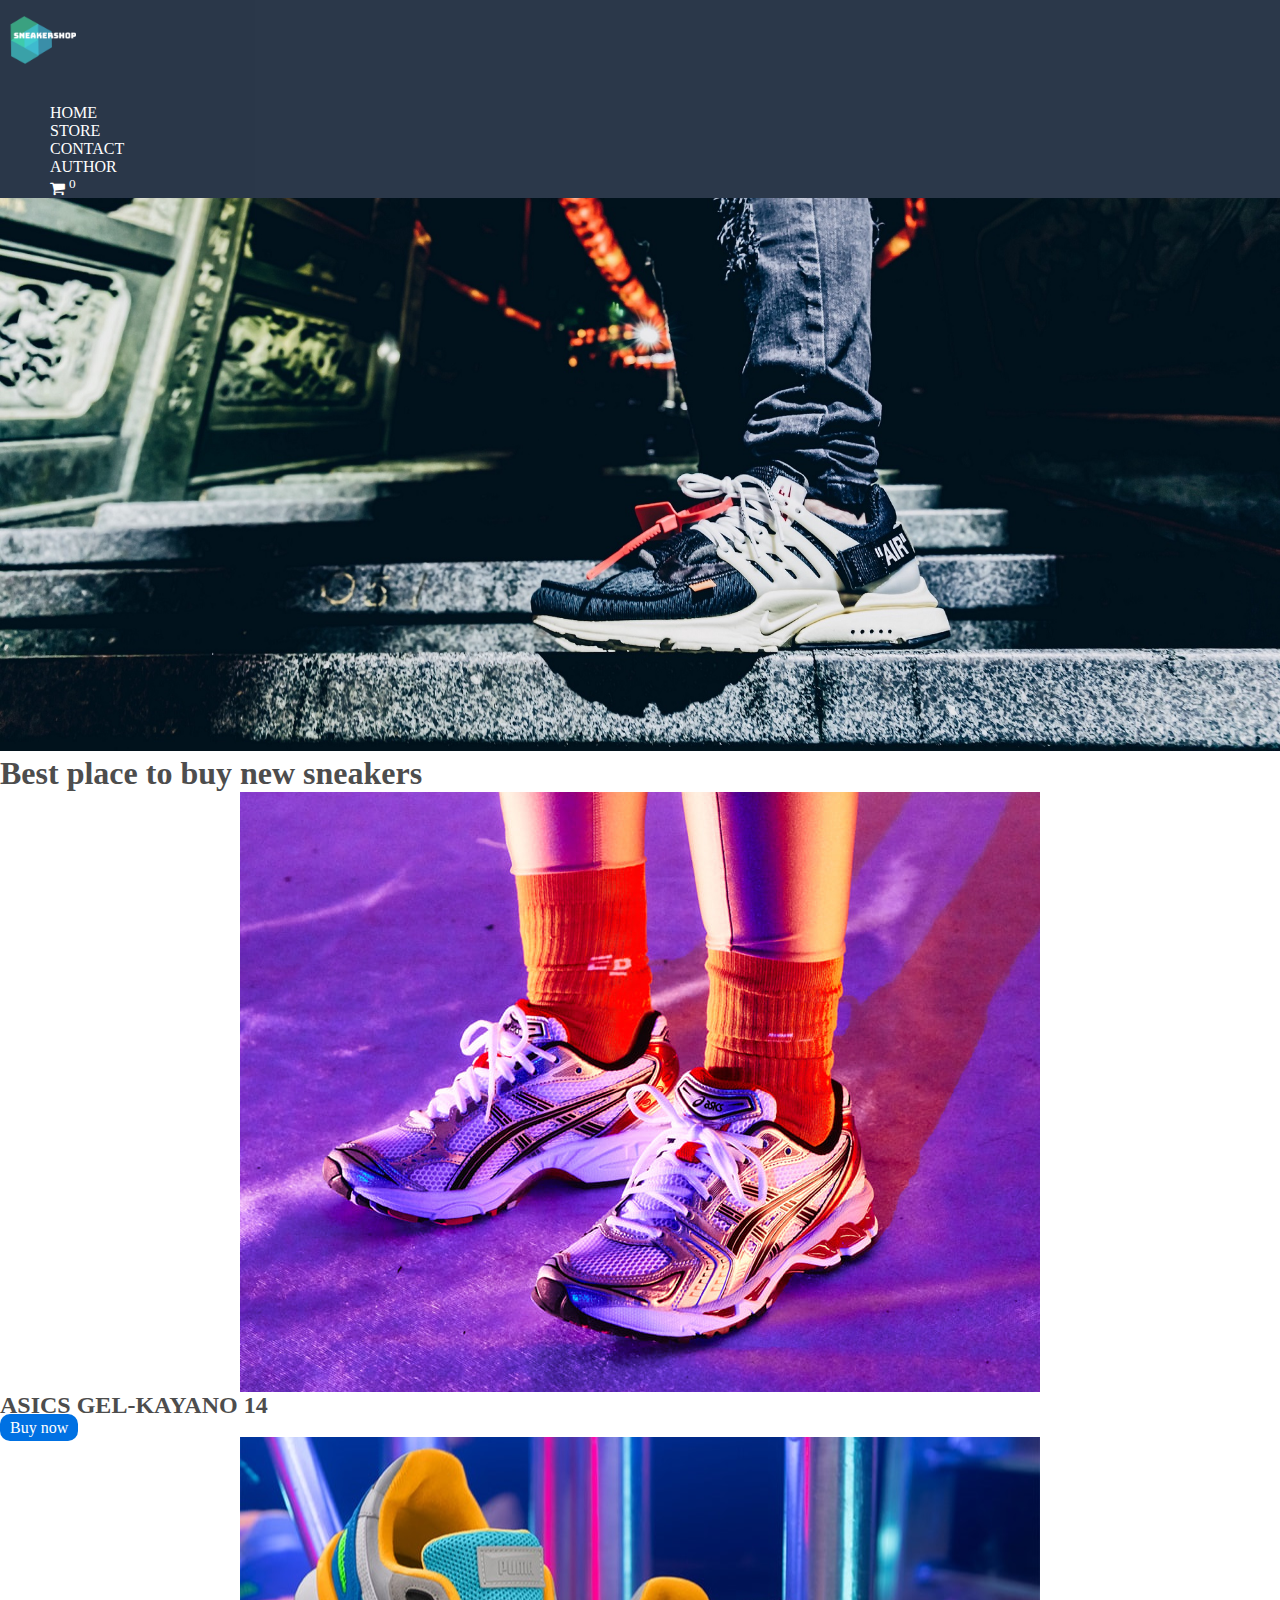
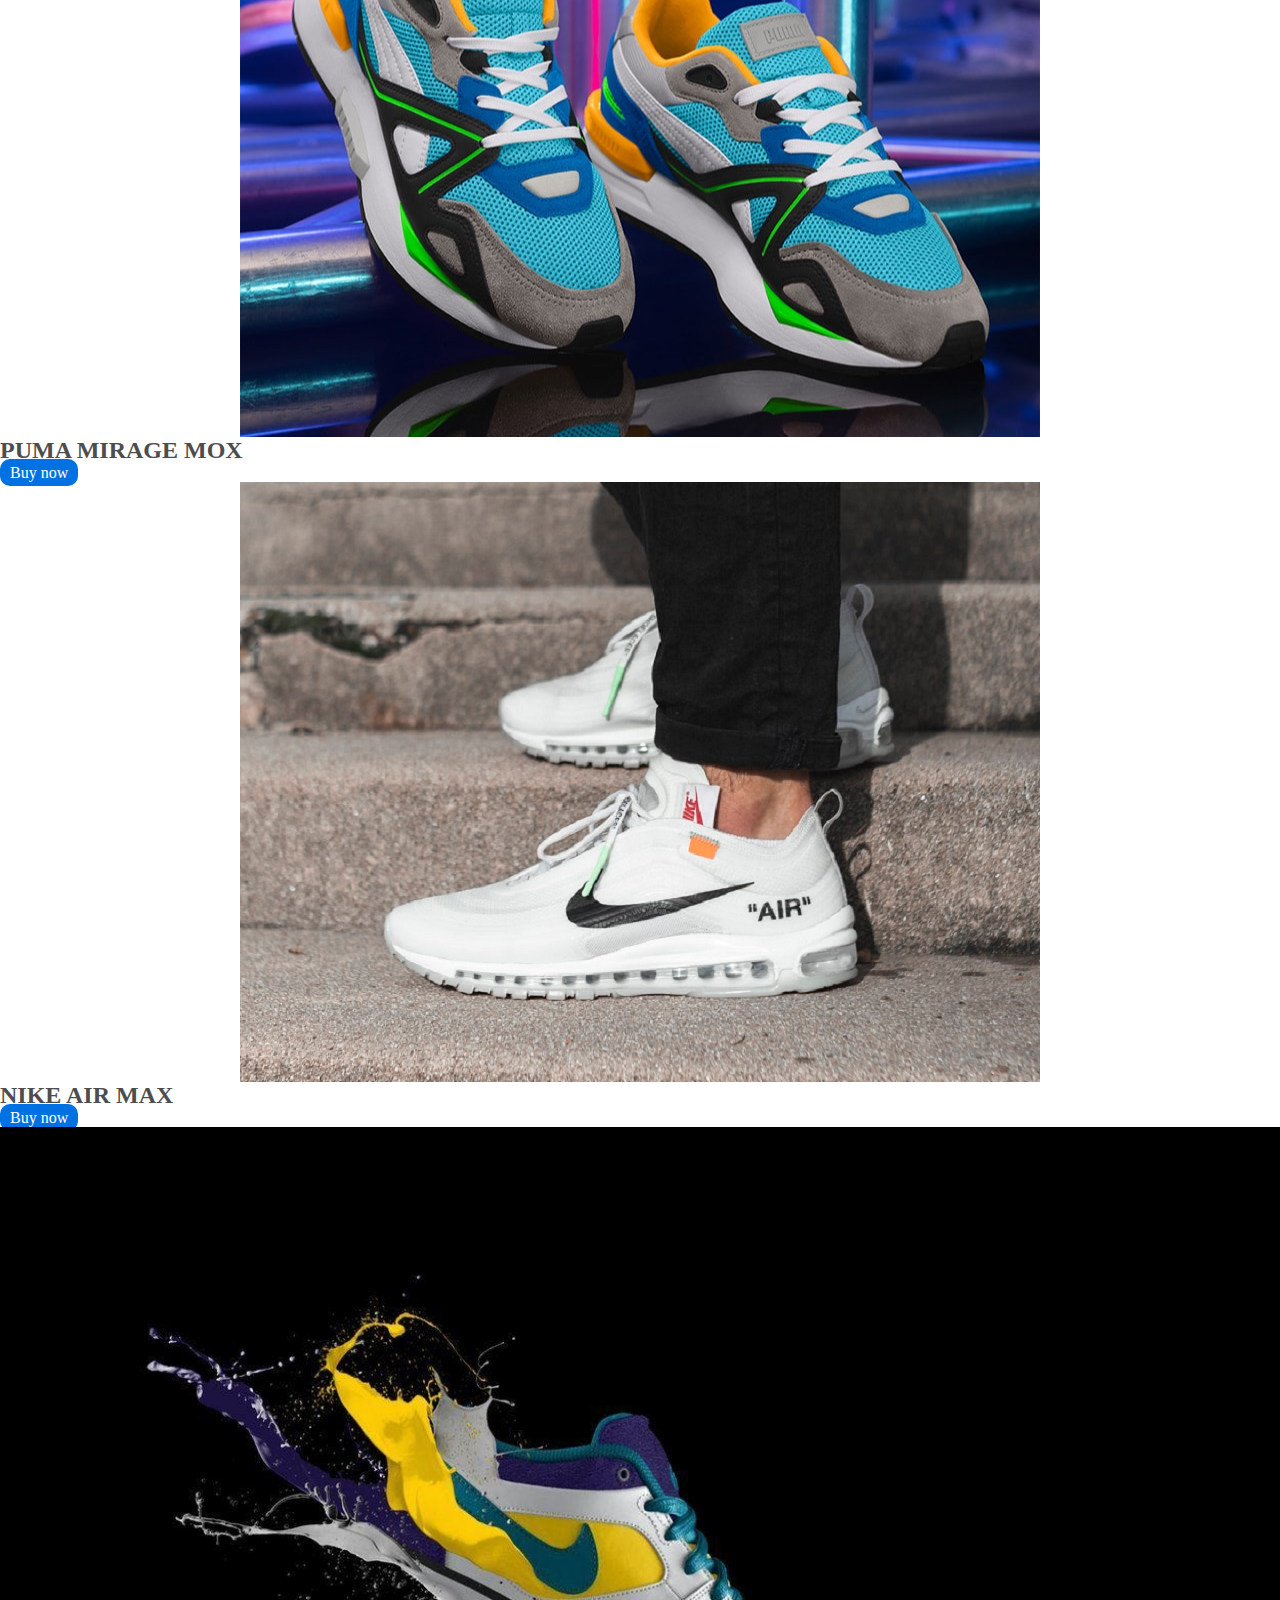
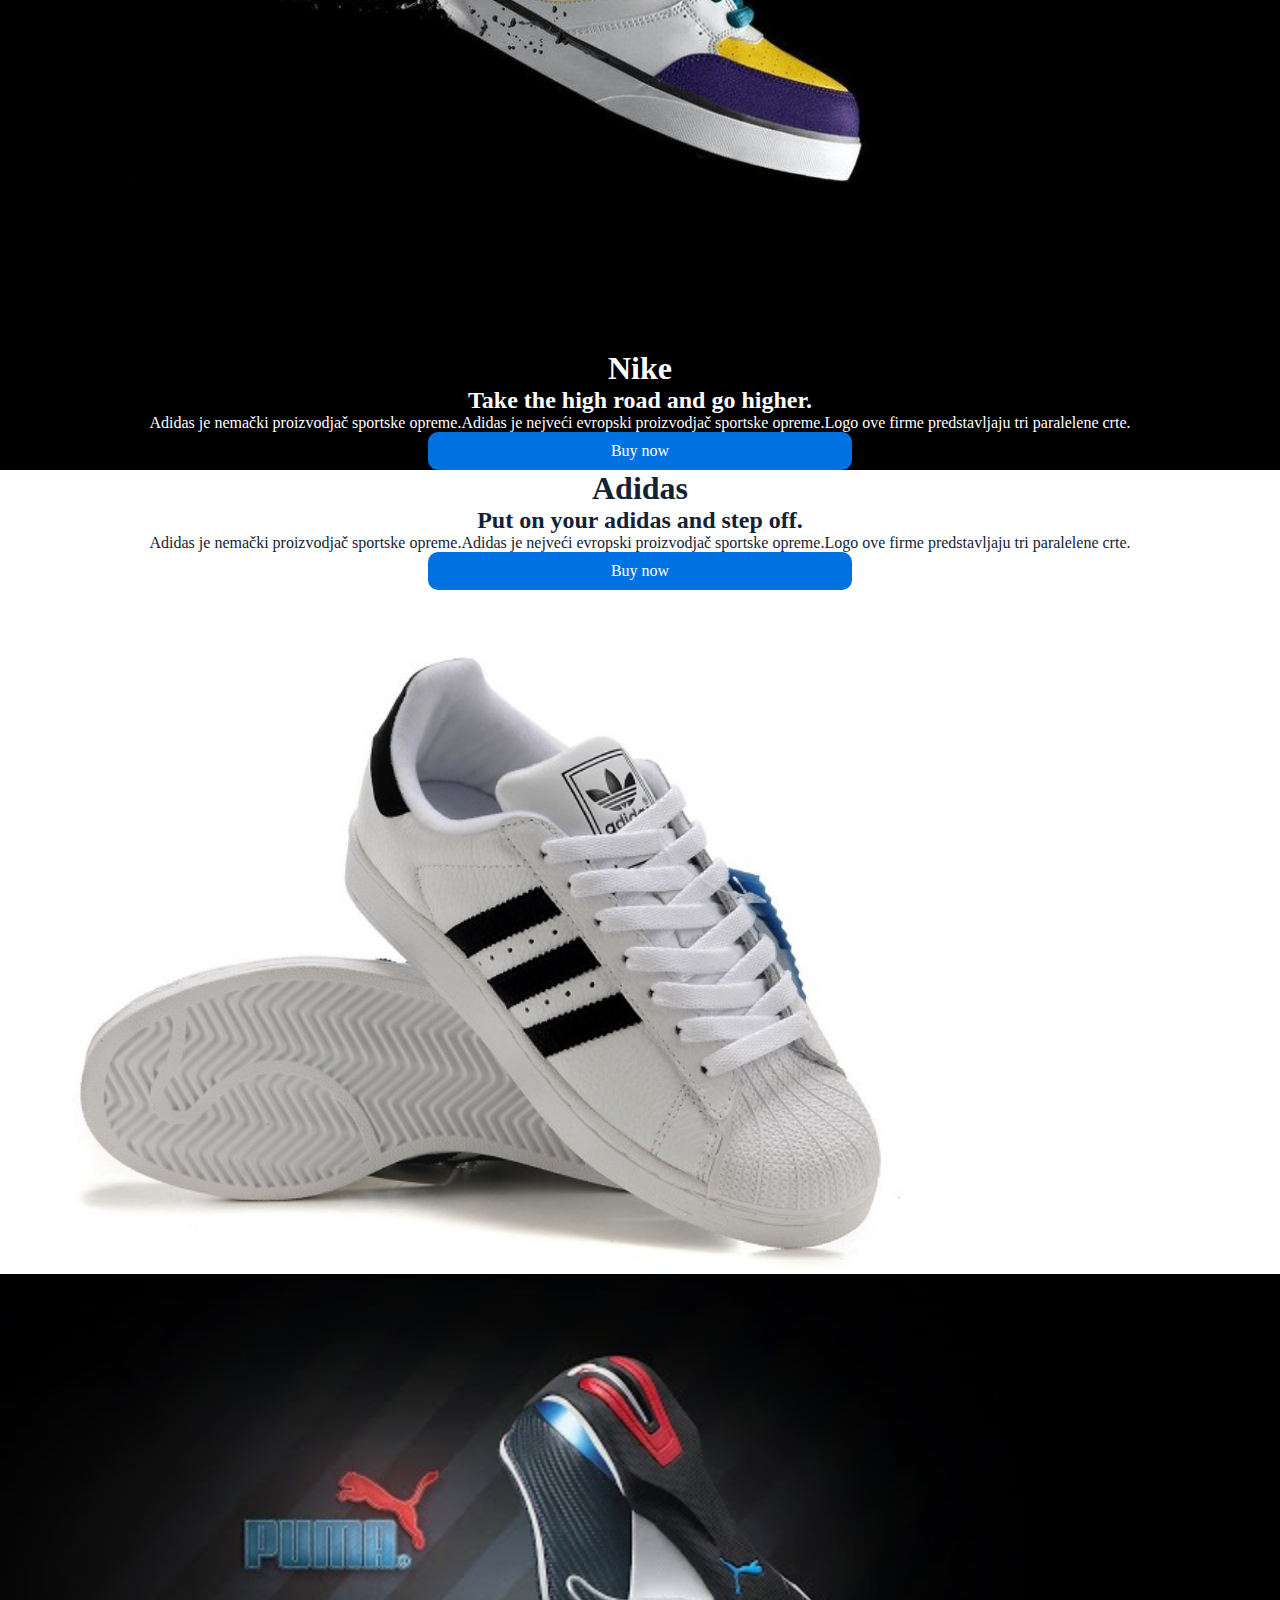
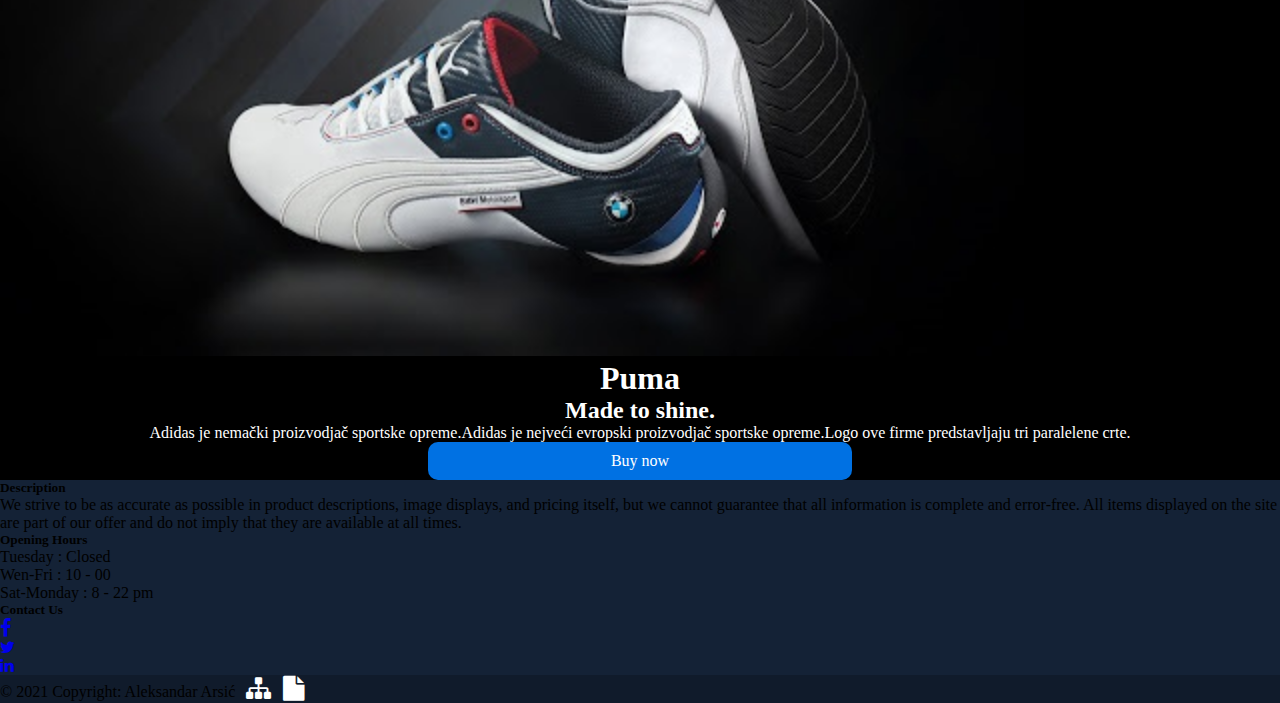
==== index.html @ 21088764 "first" ====
<!DOCTYPE html>
<html lang="en">
<head>
  <meta charset="UTF-8">
  <meta http-equiv="X-UA-Compatible" content="IE=edge">
  <meta name="viewport" content="width=device-width, initial-scale=1.0">
  <link rel="icon" href="assets/img/favicon.ico" type="image/x-icon">
  <link rel="stylesheet" href="https://cdnjs.cloudflare.com/ajax/libs/font-awesome/4.7.0/css/font-awesome.min.css"/>
  <link rel="stylesheet"  href="assets/css/style.css"/>
  <link rel="stylesheet" href="https://cdn.jsdelivr.net/npm/bootstrap@4.5.3/dist/css/bootstrap.min.css" integrity="sha384-TX8t27EcRE3e/ihU7zmQxVncDAy5uIKz4rEkgIXeMed4M0jlfIDPvg6uqKI2xXr2" crossorigin="anonymous">
  <title>SneakerShop</title>
</head>
<body>
  <!--menu-->
  <div class="container-xl-lg" id="hed">
    <div class="container">
      <div class="row">
          <div class="col-2 logo">
            <a href="#"> <img src="assets/img/logo.png" alt="Logo"/></a>
          </div>
          <div class="col-8" id="navigacija">
            <ul id="nav" class="row navisp justify-content-end">
            </ul>
          </div>
          <div class="text-center hamb col-9">
            <i class="fa fa-bars"></i>
          </div>
          <div class=" text-center nav1 col-12">
            <ul class="navisp justify-content-center meniResp nav">  
            </ul>
        </div>
      </div>      
    </div>
  </div>
   <!--banner-->
  <div class="container-xl-lg" id="banner"> 
    <img src="assets/img/banner.jpg" class="img-fluid bg-dark" />
  </div>
   <!--content-->
   <button class="up">
    <i class="fa fa-chevron-up"></i>
  </button>
  <div class="container-xl-lg p-5">
    <div class="container">
      <div>
        
        <h1 class="tekstnaslov">Best place to buy new sneakers</h1>
      </div>
      <div class="row ">
        <div class="col-xl-4 col-md-12">
            <div id="pic">   
            </div>
            <div>
              <h2 class="tekstnaslov">
                ASICS GEL-KAYANO 14
              </h2>
              <p class="tekst"><a href="#" >Buy now</a></p>
            </div>
        </div>
        <div class="col-xl-4 col-md-12">
          <div id="pic1">   
          </div>
          <div>
              <h2 class="tekstnaslov">
                PUMA MIRAGE MOX
              </h2>
              <p class="tekst"><a href="#" >Buy now</a></p>
          </div>
        </div>
        <div class="col-xl-4 col-md-12">
          <div id="pic2">   
          </div>
          <div>
              <h2 class="tekstnaslov">
                NIKE AIR MAX
              </h2>
              <p class="tekst"><a href="#" >Buy now</a></p>
          </div>
        </div>
      </div>
    </div>
  </div>
  <!-- content 2 -->
  <div id="marke">
    
  </div>
  <!--futer-->
  <footer class="bg-dark text-white text-center text-lg-start">
    <div class="container p-4">
        <div class="row">
            <div class="col-lg-6 col-md-12 mb-4 mb-md-0">
            <h5 class="text-uppercase">Description</h5>
            <p>
                We strive to be as accurate as possible in product descriptions, image displays, 
                and pricing itself, but we cannot guarantee that all information is complete and error-free. 
                All items displayed on the site are part of our offer and do not imply that they are available at all times.
            </p>
            </div>
            <div class="col-lg-3 col-md-6 mb-4 mb-md-0">
            <h5 class="text-uppercase">Opening Hours</h5>
              <ul class="list-unstyled mb-0">
                  <li>
                  <p class="text-white">Tuesday : Closed</p>
                  </li>
                  <li>
                  <p class="text-white">Wen-Fri : 10 - 00</p>
                  </li>
                  <li>
                  <p class="text-white">Sat-Monday : 8 - 22 pm</p>
                  </li>
              </ul>
            </div>
            <div class="col-lg-3 col-md-6 mb-4 mb-md-0">
              <h5 class="text-uppercase mb-0">Contact Us</h5>
              <ul class="list-unstyled">
                  <li class="p-2 social">
                  <a href="https://www.facebook.com/" target="_blank"><i class="fa fa-facebook text-white"></i></a>
                  </li>
                  <li class="p-2">
                  <a href="https://twitter.com/?lang=en" target="_blank"><i class="fa fa-twitter text-white"></i></a>
                  </li>
                  <li class="p-2">
                  <a href="https://rs.linkedin.com/" target="_blank"><i class="fa fa-linkedin text-white"></i></a>
                  </li>
              </ul>
            </div>
        </div>
    </div>
    <div class="text-center p-3 dok" style="background-color: rgba(0, 0, 0, 0.2)">
      © 2021 Copyright: Aleksandar Arsić   <a href="sitemap.xml" target="_blank"> &nbsp;<i class="fa fa-sitemap"></i></a> &nbsp; <a href="doc.pdf" target="_blank"><i class="fa fa-file"></i></a>
    </div>
  </footer>

  <script src="https://ajax.googleapis.com/ajax/libs/jquery/3.2.1/jquery.min.js"></script>
  <script src="assets/js/bootstrap.min.js"></script>
  <script src="assets/js/main.js" type="text/javascript"></script>
</body>
</html>
---- assets/css/style.css ----
*{
  padding: 0px;
  margin: 0px;
}
#hed{
  background-color:#142236;
  opacity:0.9;
}
.logo a img{
  width:80px;
}
#nav{
  list-style-type: none;
  padding-top:20px;
}
#nav li {
  padding-left:50px;
}
#nav  li a{
  text-decoration: none;
  color:#fff;
  text-transform:uppercase;
}
#banner img{  
  background-position: center; 
  width:100%;
  height:auto;
}


#pic{
  background-image: url('../img/asics.jpg');
  min-height:600px;
  width:100%;
  background-repeat:no-repeat;
  background-position: center; 
}
#pic1{
  background-image: url('../img/pumamirage.jpg');
  min-height:600px;
  width:100%;
  background-repeat:no-repeat;
  background-position: center; 
}
#pic2{
  background-image: url('../img/nikewall.jpg');
  min-height:600px;
  width:100%;
  background-repeat:no-repeat;
  background-position: center; 
}
/*hamburger*/
.hamb{
	display:none;
	font-size:2rem;
	cursor:pointer;
  color:#fff;
}
.meniResp{
	display:none !important;
}
.meniResp li a{
  font-size:1.4rem;
  color:#fff;
  padding-bottom:2rem;
}
.tekst a{
  text-decoration: none;
  color:#fff;
  background-color:#0071E3;
  padding:5px 10px 5px 10px;
  margin:0px auto;
  border-radius:10px;
}
.tekst a:hover{
  text-decoration: none;
  font-weight: bold;
  color:#fff;
}

.tekstnaslov{
  color:#4d4d4d;
}

.bg-slika{
  background-color:#000;
}
.picpatike img{
  width:80%;
}
.tekstpatike {
  text-align:center;
  color:#fff;
}
.tekstpatike a{
  text-decoration: none;
  color:#fff;
}
.tekstpatike a:hover{
  text-decoration:none;
  color:#fff;
  font-weight:bold;
}

.tekstpatikewhite a{
  text-decoration: none;
  color:#fff;
}
.tekstpatikewhite a:hover{
  text-decoration:none;
  color:#fff;
  font-weight:bold;
}

.tekstpatikewhite{
  text-align:center;
    color:#142236;
}

.buylink{
  background-color:#0071E3;
  width:30%;
  padding:10px 20px 10px 20px;
  margin:0px auto;
  border-radius:10px;
}
.desno{
  float:right;
}

/*up dugme*/
.up{
	position: fixed;
    bottom: 30px;
    right: 30px;
	padding:3px 10px 5px 10px;
	z-index: 100;
	font-size:30px;
	background-color: #142236;
	border-radius:50%;
	border:0px;
	display:none;
}
button.up:focus{ 
	outline:0px!important;
}
.up:hover {
	opacity: 0.8;
  }
.up{
	border:0px;
	color:#fff;
	
}
.up a:hover{
	color:#fff;
}

/* forma */

section.contact-us {
	margin-top: 100px;
	margin-bottom: 60px;
}

.contact-us .section-heading h2 {
	text-align: left;
	margin-top: 0px;
	margin-bottom: 60px;
	font-size: 22px;
	font-weight: 700;
	letter-spacing: 0.5px;
	text-transform: uppercase;
	color: #121212;
}

.contact-us p {
	margin-top: -5px;
}

.contact-us em {
	font-style: normal;
	font-weight: 500;
	font-size: 15px;
	color: #aaa;
}

.contact-us input {
  border-radius: 3px;
  padding-left: 15px;
  font-size: 13px;
  color: #4a4a4a;
  background-color: #f4f4f4;
  outline: none!important;
  border: none;
  box-shadow: none;
  line-height: 44px;
  height: 44px;
  width: 100%;
  margin-bottom: 30px;
}

.contact-us textarea {
  border-radius: 3px;
  padding-left: 15px;
  padding-top: 10px;
  font-size: 13px;
  color: #4a4a4a;
  background-color: #f4f4f4;
  outline: none;
  border: none;
  box-shadow: none;
  height: 122px;
  max-height: 220px;
  width: 100%;
  margin-bottom: 25px;
}

.contact-us button {
	width: 100%;
	display: inline-block;
	background-color: #142236;
	color: #fff!important;
	font-size: 13px;
	text-transform: uppercase;
	font-weight: 500;
	padding: 12px 20px;
	border-radius: 3px;
	text-decoration: none;
	letter-spacing: 0.5px;
}

section.map {
	margin-bottom: 150px;
}

section.map #map {
	height: 450px;
}

/* author page */

.tekstAutor{
  color:gray;
}
.autor{
	margin:7rem 0 7rem 0;
}
.naslovAutor{
	text-align:center;
}
.autor img{
	float:right;
}
/*futer*/
footer{
  background-color:#142236;
}
.futer{
  display:flex;
  justify-content: space-between;
  padding-top:20px;
  color:#fff;
  font-weight:bold;
}


.dok a{
  text-decoration:none;
  color:#fff;
  font-size:25px;
}
.dok a:hover{
  color:#c2c2c2;
  text-decoration:none;
}
.social a i{
  font-size:20px;
}

/*store page*/
#sortiranje{
width:220px;
 padding:10px;
 border:1px solid rgba (216, 216, 216, 0.5);
 font-size:20px;
 text-align:center;
 margin-bottom:20px;
 outline:none;
}
.centriranje{
  text-align:center;
}
.vidljiv{
  display:block;
}
.nevidljiv{
  display:none;
}
.prikazFiltera{
 font-size:160%;
}
.okvir{
 border:1px solid rgba(20, 34, 54,0.6);

}
.responsFilter{
display:flex;
justify-content:space-between;
align-items:center;
}

#products{
 display:flex;
justify-content:space-around;
}

.addToCart{
width: 100%;
text-align: center;
padding: 10px;
background-color: #142236;

color: #fff;
outline: 0px;
border: none;
padding:10px 20px 10px 20px;
border-radius:10px;
}
.backpic{
  display:none;
}

/* #products .product:hover .backpic{
    display:block;
}
#products .product:hover .frontpic{
  display:none;
} */

/* cart page */
.cartDiv{
  margin:250px 0px 250px 0px;
}
.emptyCart a{
  text-decoration: none;
  color:#142236;;
}
.emptyCart a:hover{
  text-decoration: none;
  color:#142236;
}
#orderTable img{
  width:20%;
}
.tableAlign{

  margin:0px auto;
}


/* Media query*/

@media screen and (max-width:1199px){

.tekstnaslov{
  text-align:center;
}
.tekst{
  text-align:center;
}
.picpatike{
  text-align:center;
}
  
}


@media screen and (max-width:997px){
	.hamb{
		display:block;
    margin-left:35px;
	}
  .hamb i{
    float:right;
    margin-top:15px;
  }
  #navigacija{
    display:none;
  }
  .meniResp{
		display:block !important;
		padding-bottom:10px;
    float:right;
	}
  
}
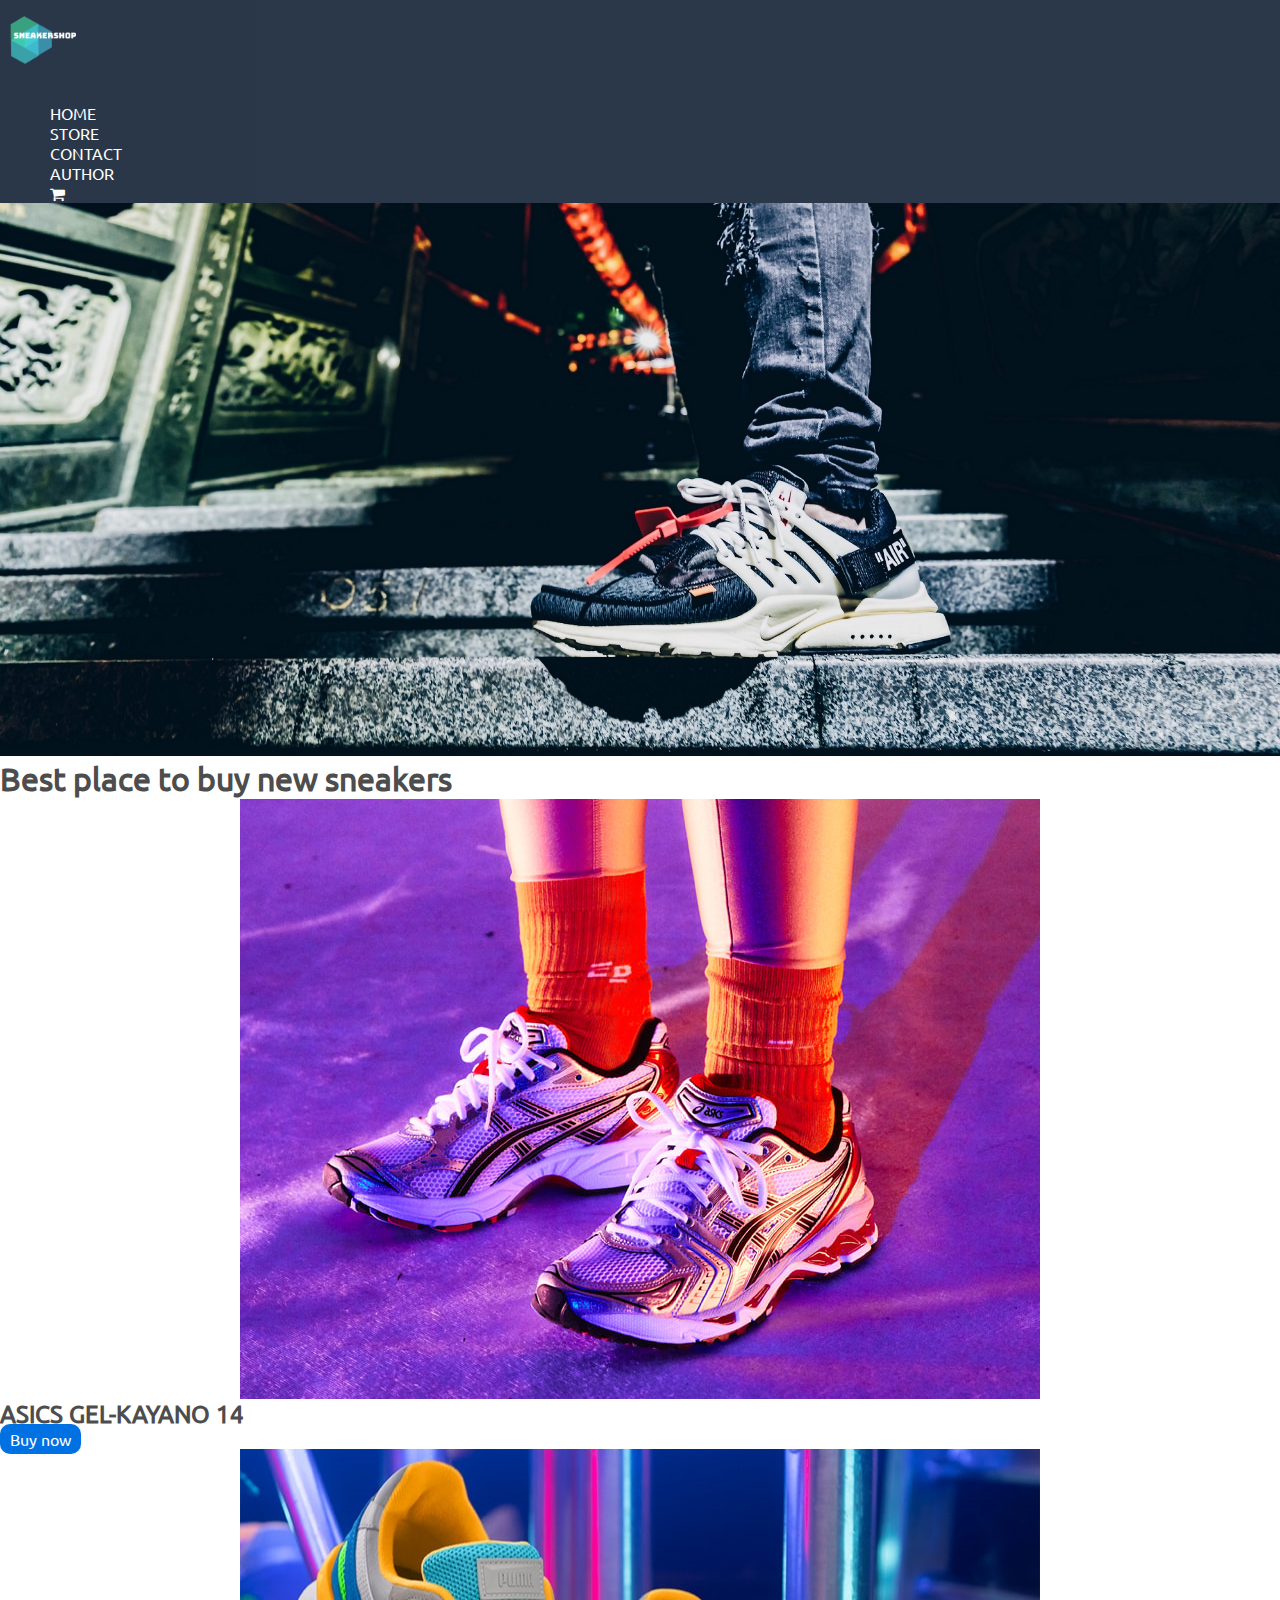
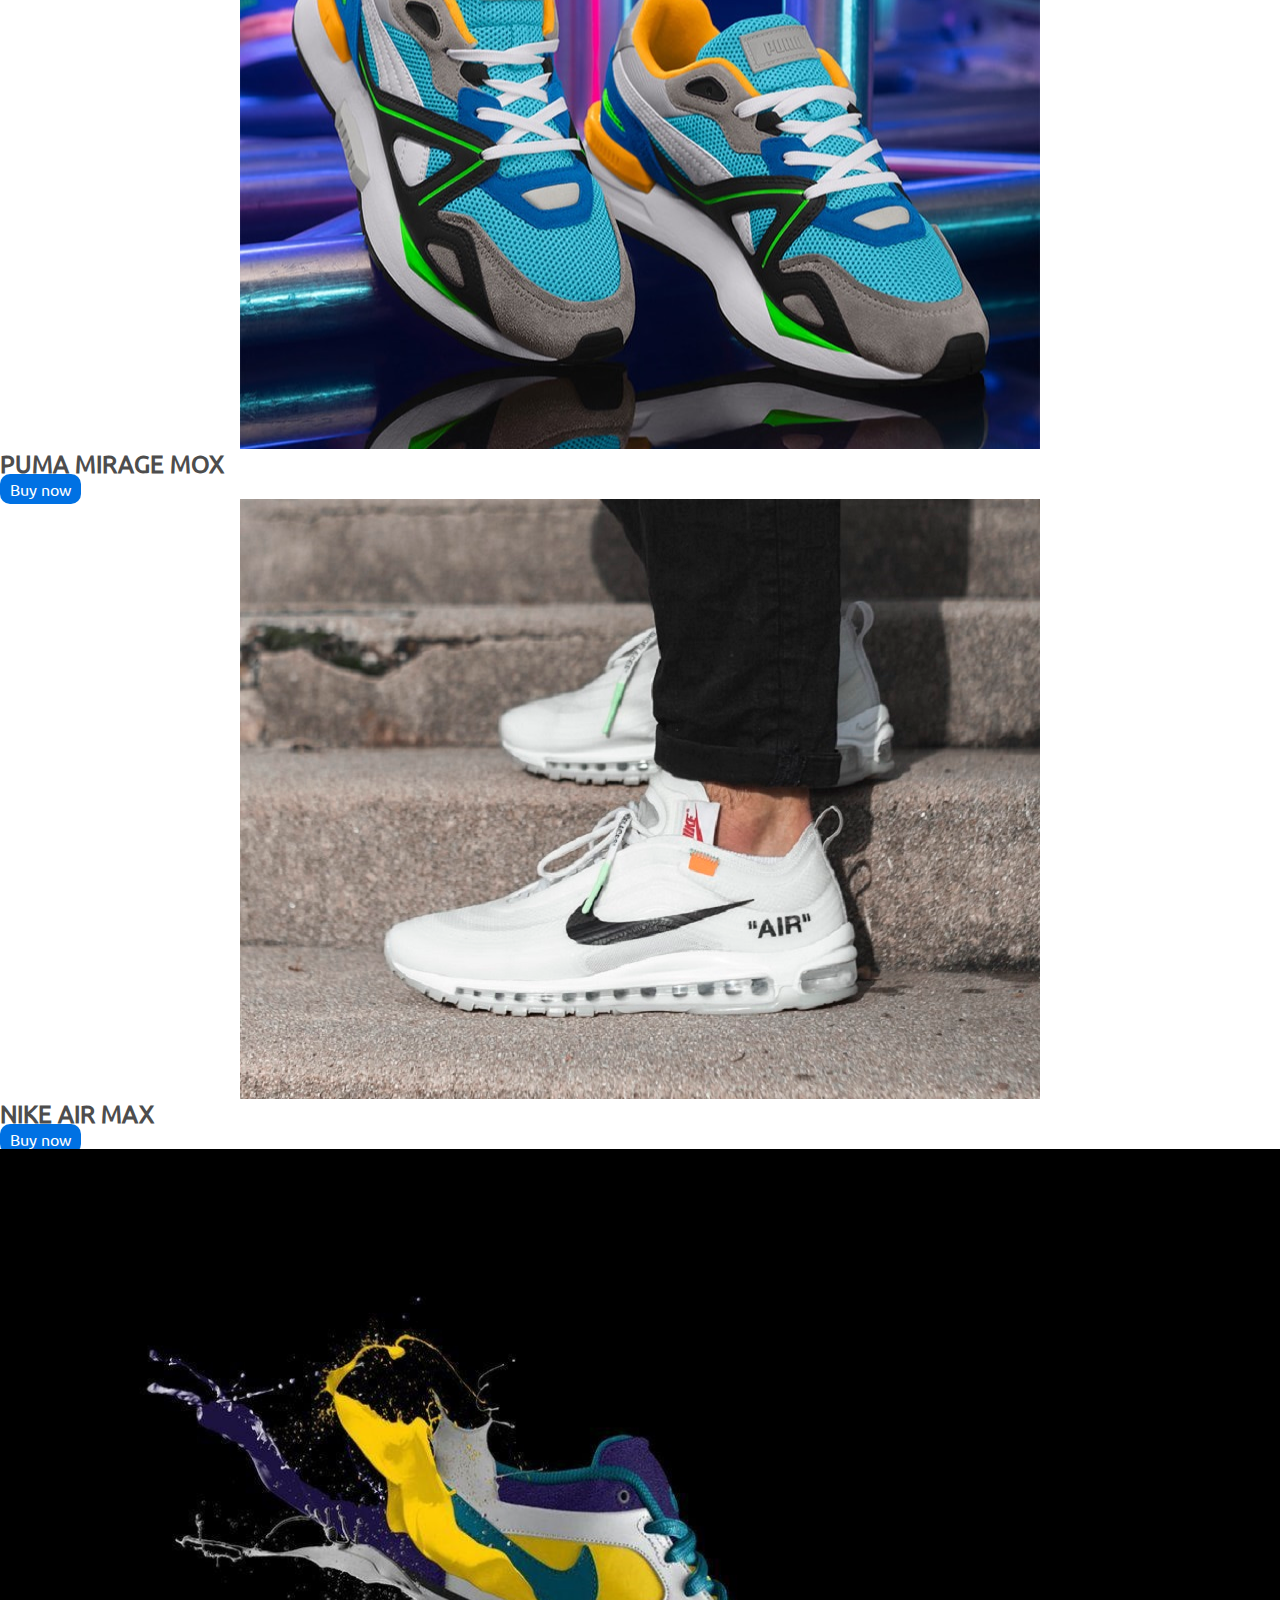
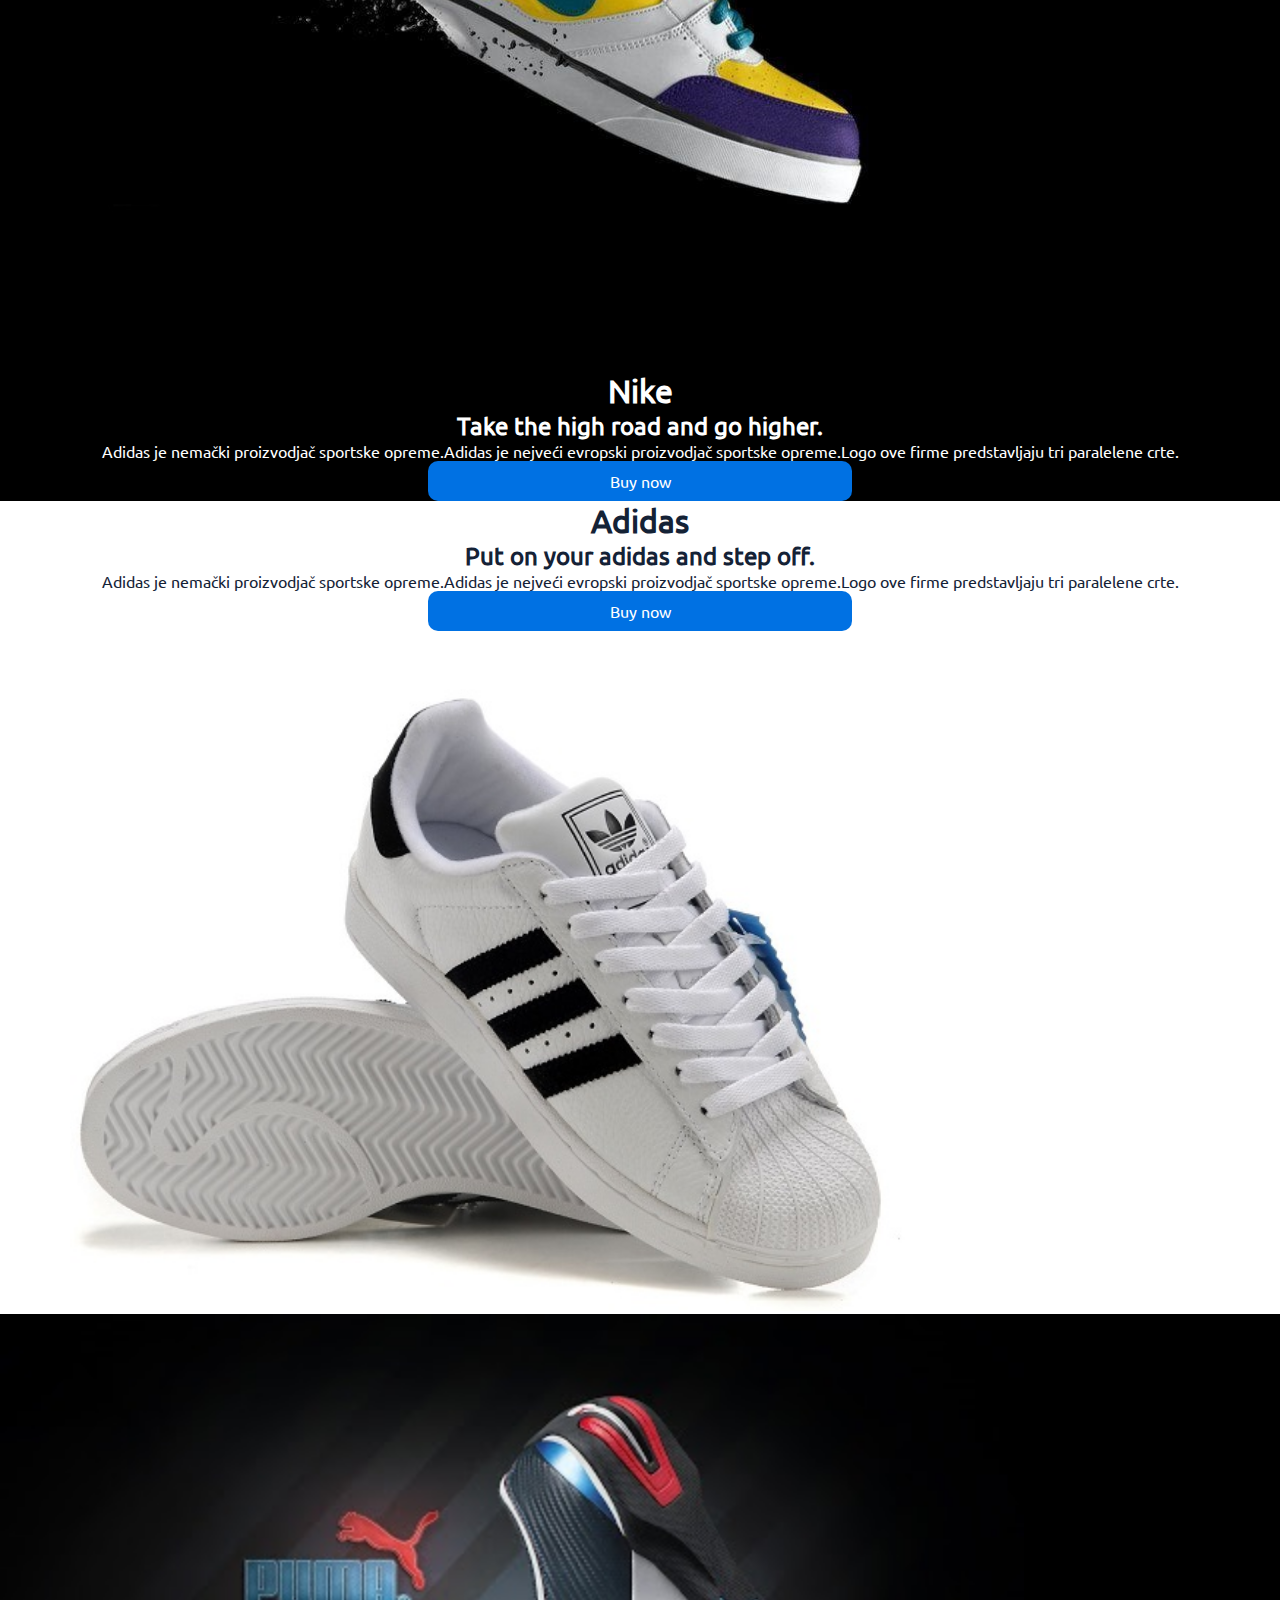
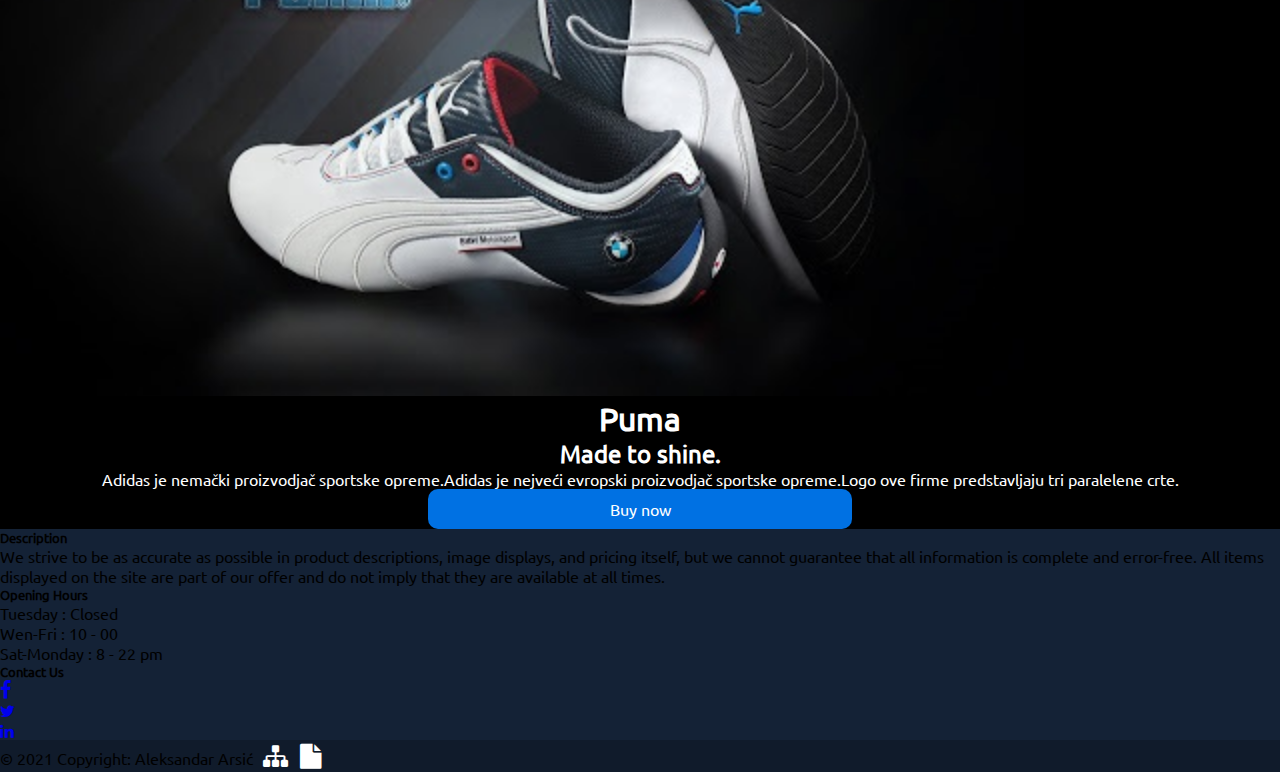
==== commit a59799f3: "1" ====
--- a/index.html
+++ b/index.html
@@ -1,6 +1,9 @@
 <!DOCTYPE html>
 <html lang="en">
 <head>
+  <meta name="keywords" content="nike,adidas,sneakers,best,buy now" />
+  <meta name="description" content="This is best place to find your dream sneakers. Best price and price quality." />
+  <meta name="author" content="Aleksandar Arsić"/>
   <meta charset="UTF-8">
   <meta http-equiv="X-UA-Compatible" content="IE=edge">
   <meta name="viewport" content="width=device-width, initial-scale=1.0">
@@ -54,7 +57,7 @@
               <h2 class="tekstnaslov">
                 ASICS GEL-KAYANO 14
               </h2>
-              <p class="tekst"><a href="#" >Buy now</a></p>
+              <p class="tekst"><a href="store.html" >Buy now</a></p>
             </div>
         </div>
         <div class="col-xl-4 col-md-12">
@@ -64,7 +67,7 @@
               <h2 class="tekstnaslov">
                 PUMA MIRAGE MOX
               </h2>
-              <p class="tekst"><a href="#" >Buy now</a></p>
+              <p class="tekst"><a href="store.html" >Buy now</a></p>
           </div>
         </div>
         <div class="col-xl-4 col-md-12">
@@ -74,7 +77,7 @@
               <h2 class="tekstnaslov">
                 NIKE AIR MAX
               </h2>
-              <p class="tekst"><a href="#" >Buy now</a></p>
+              <p class="tekst"><a href="store.html" >Buy now</a></p>
           </div>
         </div>
       </div>
--- a/assets/css/style.css
+++ b/assets/css/style.css
@@ -1,6 +1,12 @@
+@font-face{
+  font-family:'font';
+  src:url('../fonts/Ubuntu-Regular.ttf');
+}
+
 *{
   padding: 0px;
   margin: 0px;
+  font-family:'font';
 }
 #hed{
   background-color:#142236;
@@ -20,6 +26,9 @@
   text-decoration: none;
   color:#fff;
   text-transform:uppercase;
+}
+#nav li a:hover{
+  color:#000;
 }
 #banner img{  
   background-position: center; 
@@ -351,13 +360,25 @@
   color:#142236;
 }
 #orderTable img{
-  width:20%;
+  width:250px;
+  margin:20px 0px 20px 0px;
 }
 .tableAlign{
 
   margin:0px auto;
 }
 
+/* regex */
+
+.notValid{
+  color:#b90f0f;
+  display:none;
+}
+#forma{
+	color: #006622;
+	font-weight:bold;
+	display:none;
+}
 
 /* Media query*/
 
